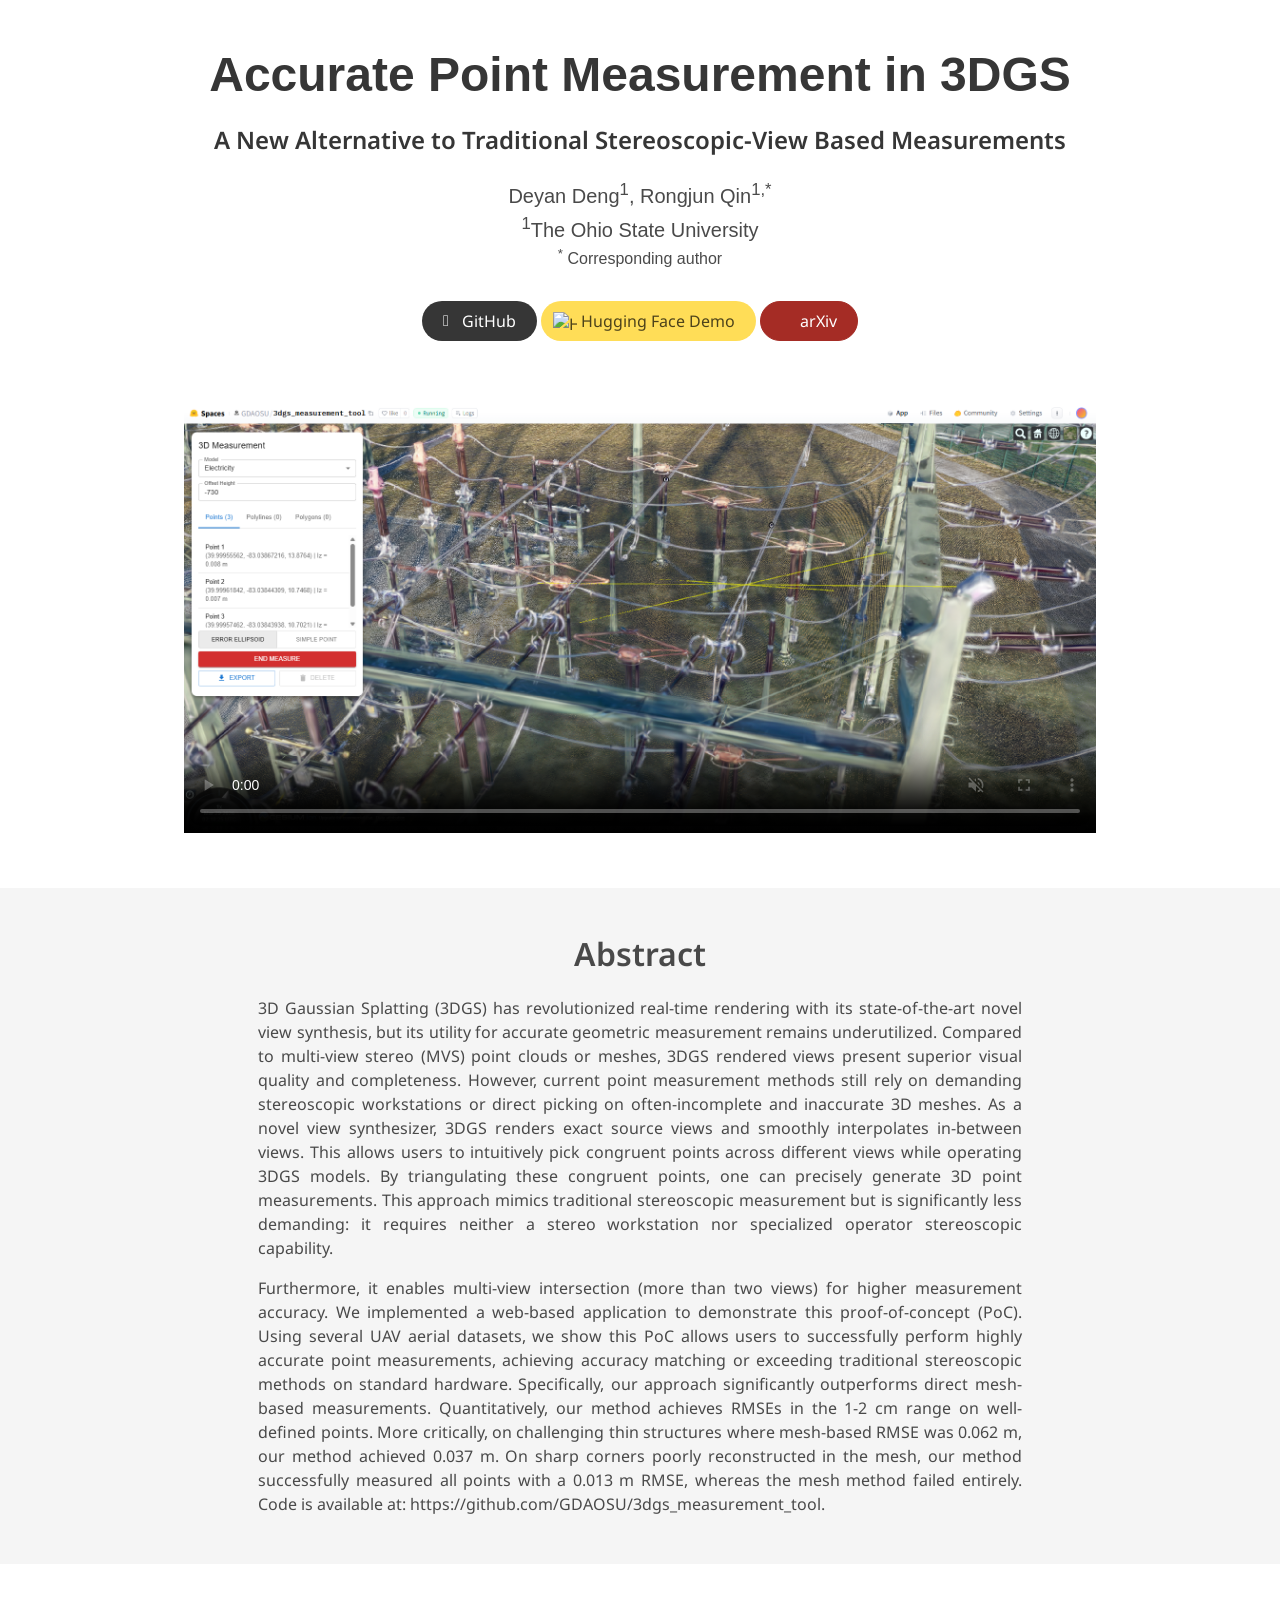
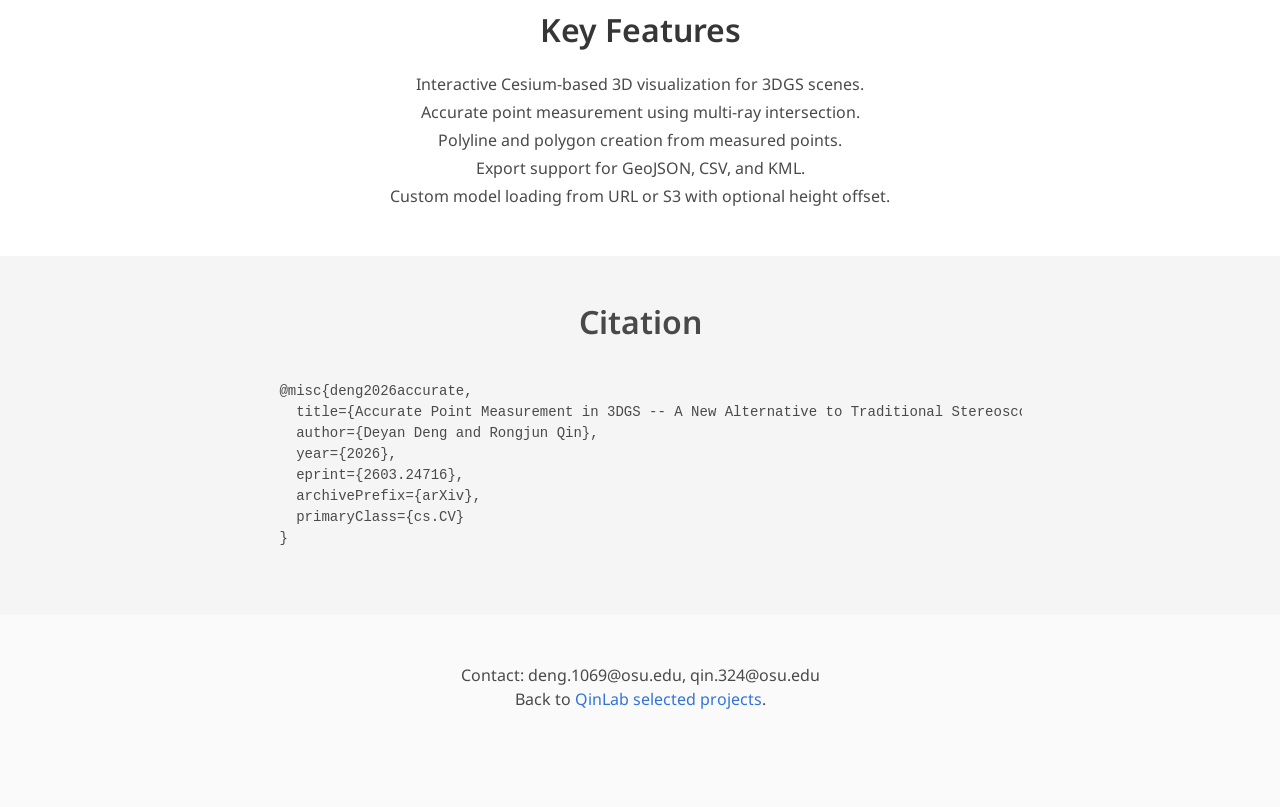
==== 3dgs_measurement_tool/index.html @ d61baaf9 "add 3dgs_measurement_tool" ====
<!DOCTYPE html>
<html lang="en">
<head>
  <meta charset="utf-8">
  <meta name="description" content="Accurate Point Measurement in 3DGS: A New Alternative to Traditional Stereoscopic-View Based Measurements.">
  <meta property="og:title" content="3DGS Measurement Tool" />
  <meta property="og:description" content="Interactive browser tool for accurate point measurement in 3D Gaussian Splatting with geometry creation and export." />
  <meta property="og:url" content="https://gdaosu.github.io/3dgs_measurement_tool/" />
  <meta property="og:image" content="https://gdaosu.github.io/3dgs_measurement_tool/static/images/demo.png" />
  <meta property="og:image:width" content="1200" />
  <meta property="og:image:height" content="630" />

  <meta name="twitter:title" content="3DGS Measurement Tool">
  <meta name="twitter:description" content="Accurate point measurement and geometry export for 3DGS scenes.">
  <meta name="twitter:image" content="https://gdaosu.github.io/3dgs_measurement_tool/static/images/demo.png">
  <meta name="twitter:card" content="summary_large_image">
  <meta name="keywords" content="3DGS, Gaussian Splatting, measurement, Cesium, photogrammetry, geospatial">
  <meta name="viewport" content="width=device-width, initial-scale=1">

  <title>3DGS Measurement Tool</title>
  <link rel="icon" type="image/jpeg" href="../assets/lab_logo.jpg">
  <link href="https://fonts.googleapis.com/css?family=Google+Sans|Noto+Sans|Castoro" rel="stylesheet">

  <link rel="stylesheet" href="static/css/bulma.min.css">
  <link rel="stylesheet" href="static/css/bulma-carousel.min.css">
  <link rel="stylesheet" href="static/css/bulma-slider.min.css">
  <link rel="stylesheet" href="static/css/fontawesome.all.min.css">
  <link rel="stylesheet" href="https://cdn.jsdelivr.net/gh/jpswalsh/academicons@1/css/academicons.min.css">
  <link rel="stylesheet" href="static/css/index.css">
</head>

<body>
  <section class="hero">
    <div class="hero-body">
      <div class="container is-max-desktop">
        <div class="columns is-centered">
          <div class="column has-text-centered">
            <h1 class="title is-1 publication-title">Accurate Point Measurement in 3DGS</h1>
            <h2 class="title is-4">A New Alternative to Traditional Stereoscopic-View Based Measurements</h2>

            <div class="is-size-5 publication-authors">
              <span class="author-block">Deyan Deng<sup>1</sup>,</span>
              <span class="author-block">Rongjun Qin<sup>1,*</sup></span>
            </div>

            <div class="is-size-5 publication-authors">
              <span class="author-block"><sup>1</sup>The Ohio State University</span>
            </div>
            <div class="is-size-6 publication-authors">
              <span class="author-block"><sup>*</sup> Corresponding author</span>
            </div>

            <div class="column has-text-centered" style="margin-top: 12px;">
              <div class="publication-links">
                <span class="link-block">
                  <a href="https://github.com/GDAOSU/3dgs_measurement_tool" target="_blank" rel="noopener" class="external-link button is-normal is-rounded is-dark">
                    <span class="icon"><i class="fab fa-github"></i></span>
                    <span>GitHub</span>
                  </a>
                </span>

                <span class="link-block">
                  <a href="https://huggingface.co/spaces/GDAOSU/3dgs_measurement_tool" target="_blank" rel="noopener" class="external-link button is-normal is-rounded is-warning">
                    <span class="icon">
                      <img src="https://huggingface.co/front/assets/huggingface_logo.svg" alt="Hugging Face" style="height: 18px; vertical-align: middle;">
                    </span>
                    <span>Hugging Face Demo</span>
                  </a>
                </span>

                <span class="link-block">
                  <a href="https://arxiv.org/abs/2603.24716" target="_blank" rel="noopener" class="external-link button is-normal is-rounded" style="background-color:#A52C25;border-color:#A52C25;color:white;">
                    <span class="icon"><i class="ai ai-arxiv"></i></span>
                    <span>arXiv</span>
                  </a>
                </span>
              </div>
            </div>
          </div>
        </div>
      </div>
    </div>
  </section>

  <section class="hero teaser">
    <div class="container is-max-desktop">
      <div class="hero-body">
        <video autoplay muted loop controls preload="metadata" playsinline width="100%" poster="static/images/demo.png">
          <source src="static/video/3dgs_measurement_tool_demo_30s.mp4" type="video/mp4">
        </video>
      </div>
    </div>
  </section>

  <section class="section hero is-light">
    <div class="container is-max-desktop">
      <div class="columns is-centered has-text-centered">
        <div class="column is-four-fifths">
          <h2 class="title is-3">Abstract</h2>
          <div class="content has-text-justified">
            <p>
              3D Gaussian Splatting (3DGS) has revolutionized real-time rendering with its state-of-the-art novel view synthesis, but its utility for accurate geometric measurement remains underutilized. Compared to multi-view stereo (MVS) point clouds or meshes, 3DGS rendered views present superior visual quality and completeness. However, current point measurement methods still rely on demanding stereoscopic workstations or direct picking on often-incomplete and inaccurate 3D meshes. As a novel view synthesizer, 3DGS renders exact source views and smoothly interpolates in-between views. This allows users to intuitively pick congruent points across different views while operating 3DGS models. By triangulating these congruent points, one can precisely generate 3D point measurements. This approach mimics traditional stereoscopic measurement but is significantly less demanding: it requires neither a stereo workstation nor specialized operator stereoscopic capability.
            </p>
            <p>
              Furthermore, it enables multi-view intersection (more than two views) for higher measurement accuracy. We implemented a web-based application to demonstrate this proof-of-concept (PoC). Using several UAV aerial datasets, we show this PoC allows users to successfully perform highly accurate point measurements, achieving accuracy matching or exceeding traditional stereoscopic methods on standard hardware. Specifically, our approach significantly outperforms direct mesh-based measurements. Quantitatively, our method achieves RMSEs in the 1-2 cm range on well-defined points. More critically, on challenging thin structures where mesh-based RMSE was 0.062 m, our method achieved 0.037 m. On sharp corners poorly reconstructed in the mesh, our method successfully measured all points with a 0.013 m RMSE, whereas the mesh method failed entirely. Code is available at: <a href="https://github.com/GDAOSU/3dgs_measurement_tool" target="_blank" rel="noopener">https://github.com/GDAOSU/3dgs_measurement_tool</a>.
            </p>
          </div>
        </div>
      </div>
    </div>
  </section>

  <section class="section">
    <div class="container is-max-desktop">
      <h2 class="title is-3 has-text-centered">Key Features</h2>
      <div class="content has-text-centered">
        <ul style="list-style: none; margin-left: 0;">
          <li>Interactive Cesium-based 3D visualization for 3DGS scenes.</li>
          <li>Accurate point measurement using multi-ray intersection.</li>
          <li>Polyline and polygon creation from measured points.</li>
          <li>Export support for GeoJSON, CSV, and KML.</li>
          <li>Custom model loading from URL or S3 with optional height offset.</li>
        </ul>
      </div>
    </div>
  </section>

  <section class="section hero is-light">
    <div class="container is-max-desktop">
      <div class="columns is-centered has-text-centered">
        <div class="column is-four-fifths">
          <h2 class="title is-3">Citation</h2>
          <div class="content has-text-left">
<pre><code>@misc{deng2026accurate,
  title={Accurate Point Measurement in 3DGS -- A New Alternative to Traditional Stereoscopic-View Based Measurements},
  author={Deyan Deng and Rongjun Qin},
  year={2026},
  eprint={2603.24716},
  archivePrefix={arXiv},
  primaryClass={cs.CV}
}</code></pre>
          </div>
        </div>
      </div>
    </div>
  </section>

  <footer class="footer">
    <div class="container">
      <div class="columns is-centered">
        <div class="column is-8">
          <div class="content has-text-centered">
            <p>
              Contact: deng.1069@osu.edu, qin.324@osu.edu<br>
              Back to <a href="../">QinLab selected projects</a>.
            </p>
          </div>
        </div>
      </div>
    </div>
  </footer>
</body>
</html>
---- 3dgs_measurement_tool/static/css/index.css ----
body {
  font-family: 'Noto Sans', sans-serif;
}


.footer .icon-link {
    font-size: 25px;
    color: #000;
}

.link-block a {
    margin-top: 5px;
    margin-bottom: 5px;
}

.dnerf {
  font-variant: small-caps;
}


.teaser .hero-body {
  padding-top: 0;
  padding-bottom: 3rem;
}

.teaser {
  font-family: 'Google Sans', sans-serif;
}


.publication-title {
}

.publication-banner {
  max-height: parent;

}

.publication-banner video {
  position: relative;
  left: auto;
  top: auto;
  transform: none;
  object-fit: fit;
}

.publication-header .hero-body {
}

.publication-title {
    font-family: 'Google Sans', sans-serif;
}

.publication-authors {
    font-family: 'Google Sans', sans-serif;
}

.publication-venue {
    color: #555;
    width: fit-content;
    font-weight: bold;
}

.publication-awards {
    color: #ff3860;
    width: fit-content;
    font-weight: bolder;
}

.publication-authors {
}

.publication-authors a {
   color: hsl(204, 86%, 53%) !important;
}

.publication-authors a:hover {
    text-decoration: underline;
}

.author-block {
  display: inline-block;
}

.publication-banner img {
}

.publication-authors {
  /*color: #4286f4;*/
}

.publication-video {
    position: relative;
    width: 100%;
    height: 0;
    padding-bottom: 56.25%;

    overflow: hidden;
    border-radius: 10px !important;
}

.publication-video iframe {
    position: absolute;
    top: 0;
    left: 0;
    width: 100%;
    height: 100%;
}

.publication-body img {
}

.results-carousel {
  overflow: hidden;
}

.results-carousel .item {
  margin: 5px;
  overflow: hidden;
  padding: 20px;
  font-size: 0;
}

.results-carousel video {
  margin: 0;
}

.slider-pagination .slider-page {
  background: #000000;
}

.eql-cntrb { 
  font-size: smaller;
}
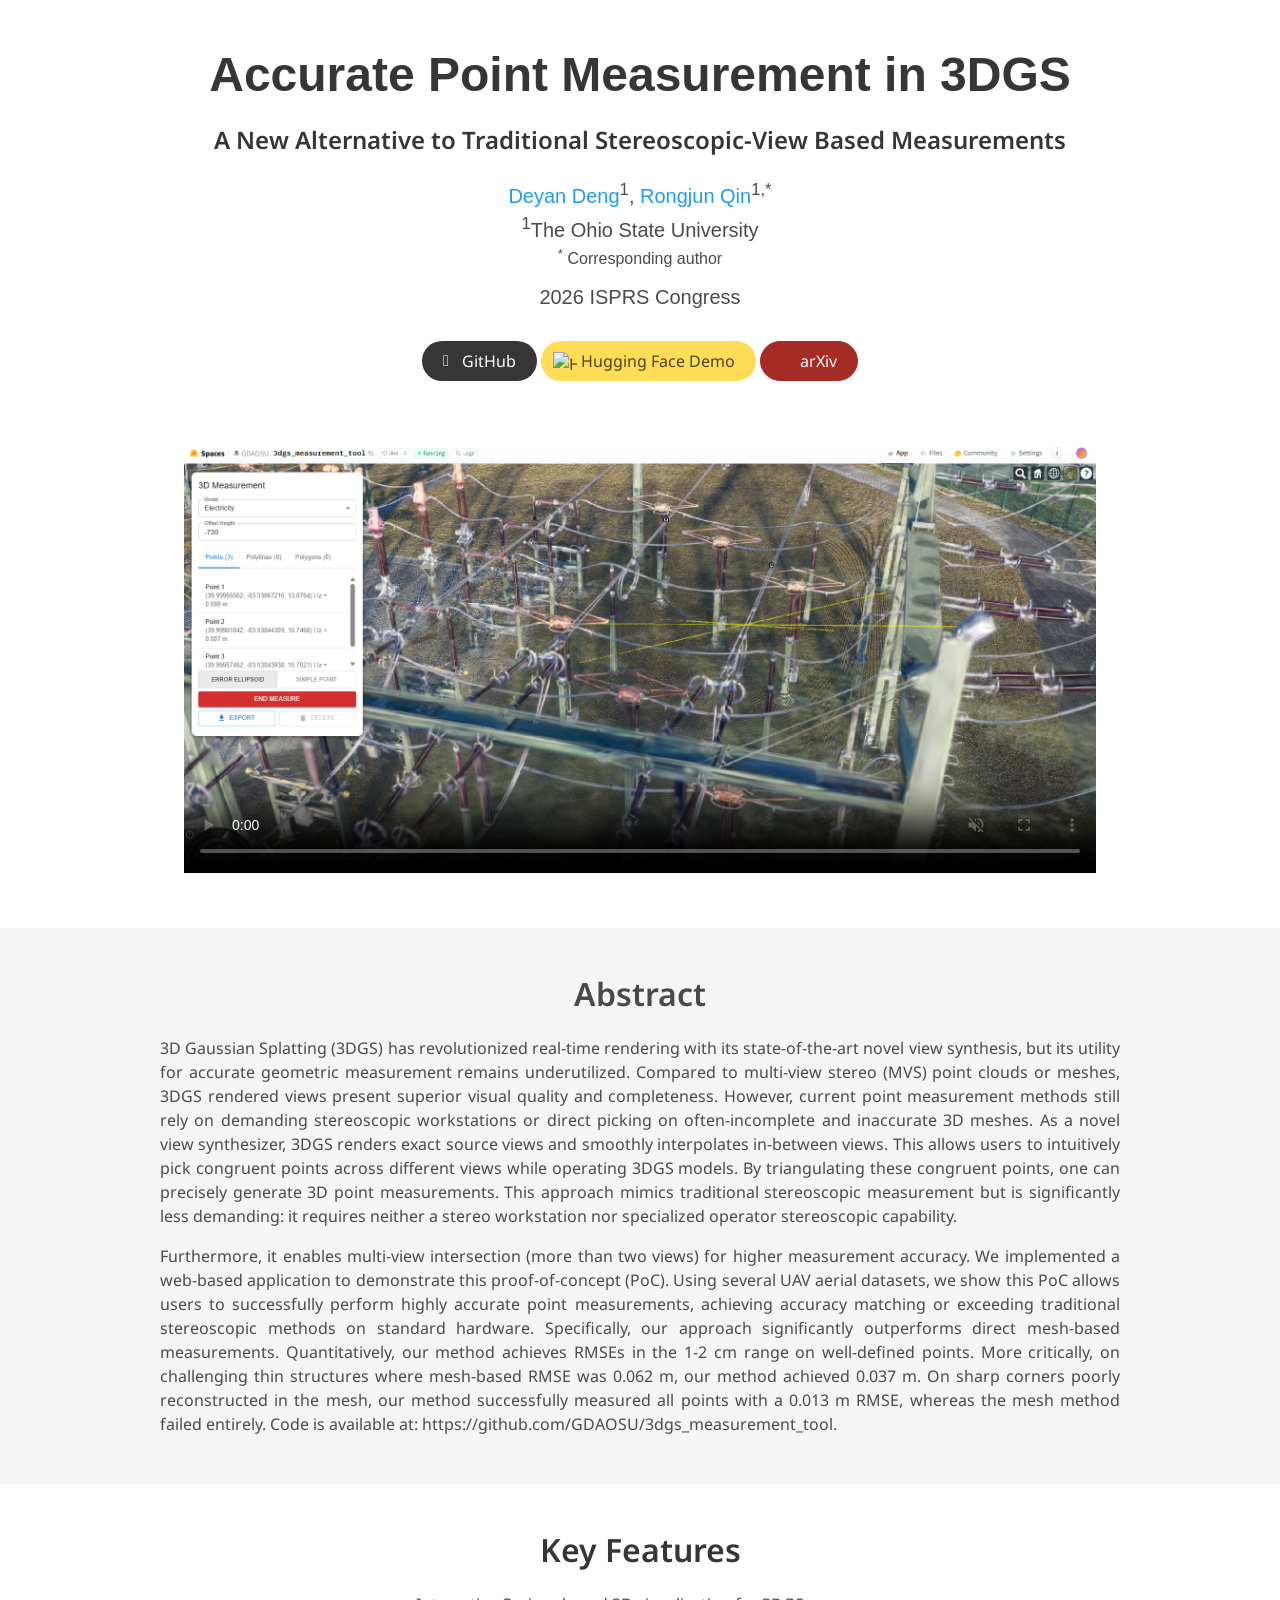
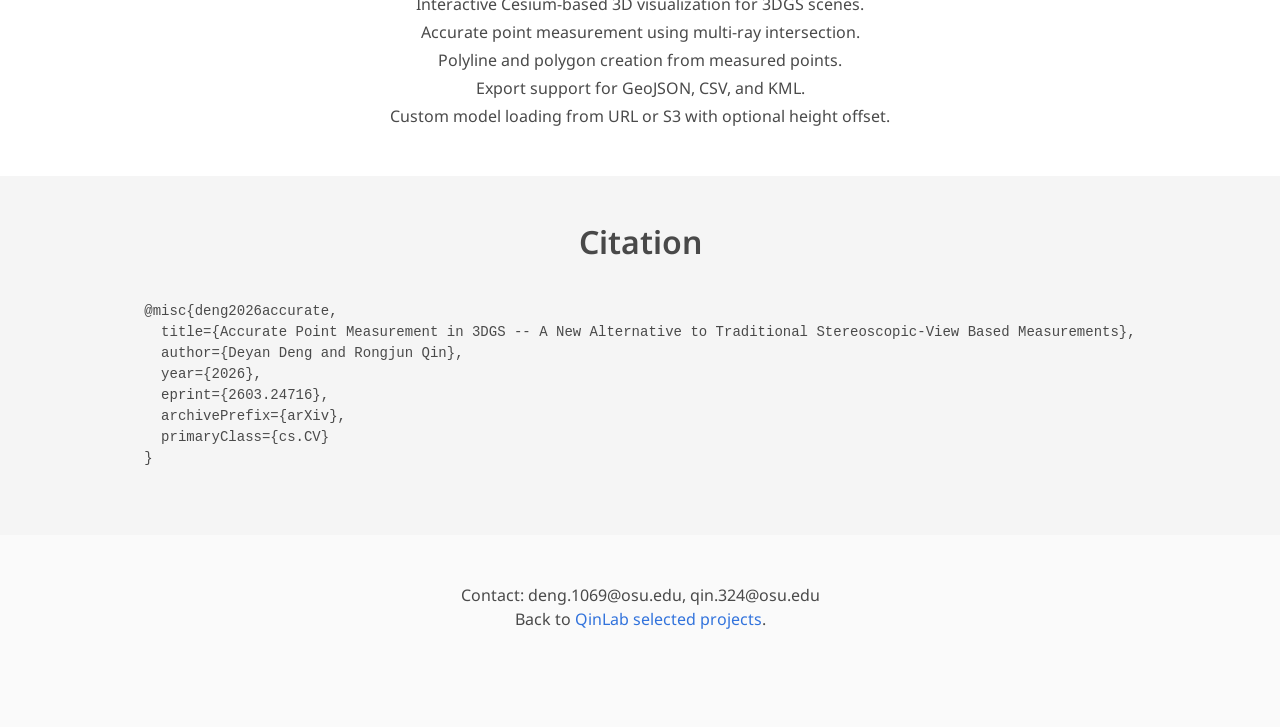
==== commit a723f6f0: "add 3dgs_measurement_tool" ====
--- a/3dgs_measurement_tool/index.html
+++ b/3dgs_measurement_tool/index.html
@@ -39,8 +39,8 @@
             <h2 class="title is-4">A New Alternative to Traditional Stereoscopic-View Based Measurements</h2>
 
             <div class="is-size-5 publication-authors">
-              <span class="author-block">Deyan Deng<sup>1</sup>,</span>
-              <span class="author-block">Rongjun Qin<sup>1,*</sup></span>
+              <span class="author-block"><a href="https://openreview.net/profile?id=~Deyan_Deng1" target="_blank" rel="noopener">Deyan Deng</a><sup>1</sup>,</span>
+              <span class="author-block"><a href="https://openreview.net/profile?id=~Rongjun_Qin1" target="_blank" rel="noopener">Rongjun Qin</a><sup>1,*</sup></span>
             </div>
 
             <div class="is-size-5 publication-authors">
@@ -48,6 +48,9 @@
             </div>
             <div class="is-size-6 publication-authors">
               <span class="author-block"><sup>*</sup> Corresponding author</span>
+            </div>
+            <div class="is-size-5 publication-authors" style="margin-top: 10px;">
+              <span class="author-block">2026 ISPRS Congress</span>
             </div>
 
             <div class="column has-text-centered" style="margin-top: 12px;">
@@ -95,7 +98,7 @@
   <section class="section hero is-light">
     <div class="container is-max-desktop">
       <div class="columns is-centered has-text-centered">
-        <div class="column is-four-fifths">
+        <div class="column">
           <h2 class="title is-3">Abstract</h2>
           <div class="content has-text-justified">
             <p>
@@ -128,7 +131,7 @@
   <section class="section hero is-light">
     <div class="container is-max-desktop">
       <div class="columns is-centered has-text-centered">
-        <div class="column is-four-fifths">
+        <div class="column">
           <h2 class="title is-3">Citation</h2>
           <div class="content has-text-left">
 <pre><code>@misc{deng2026accurate,
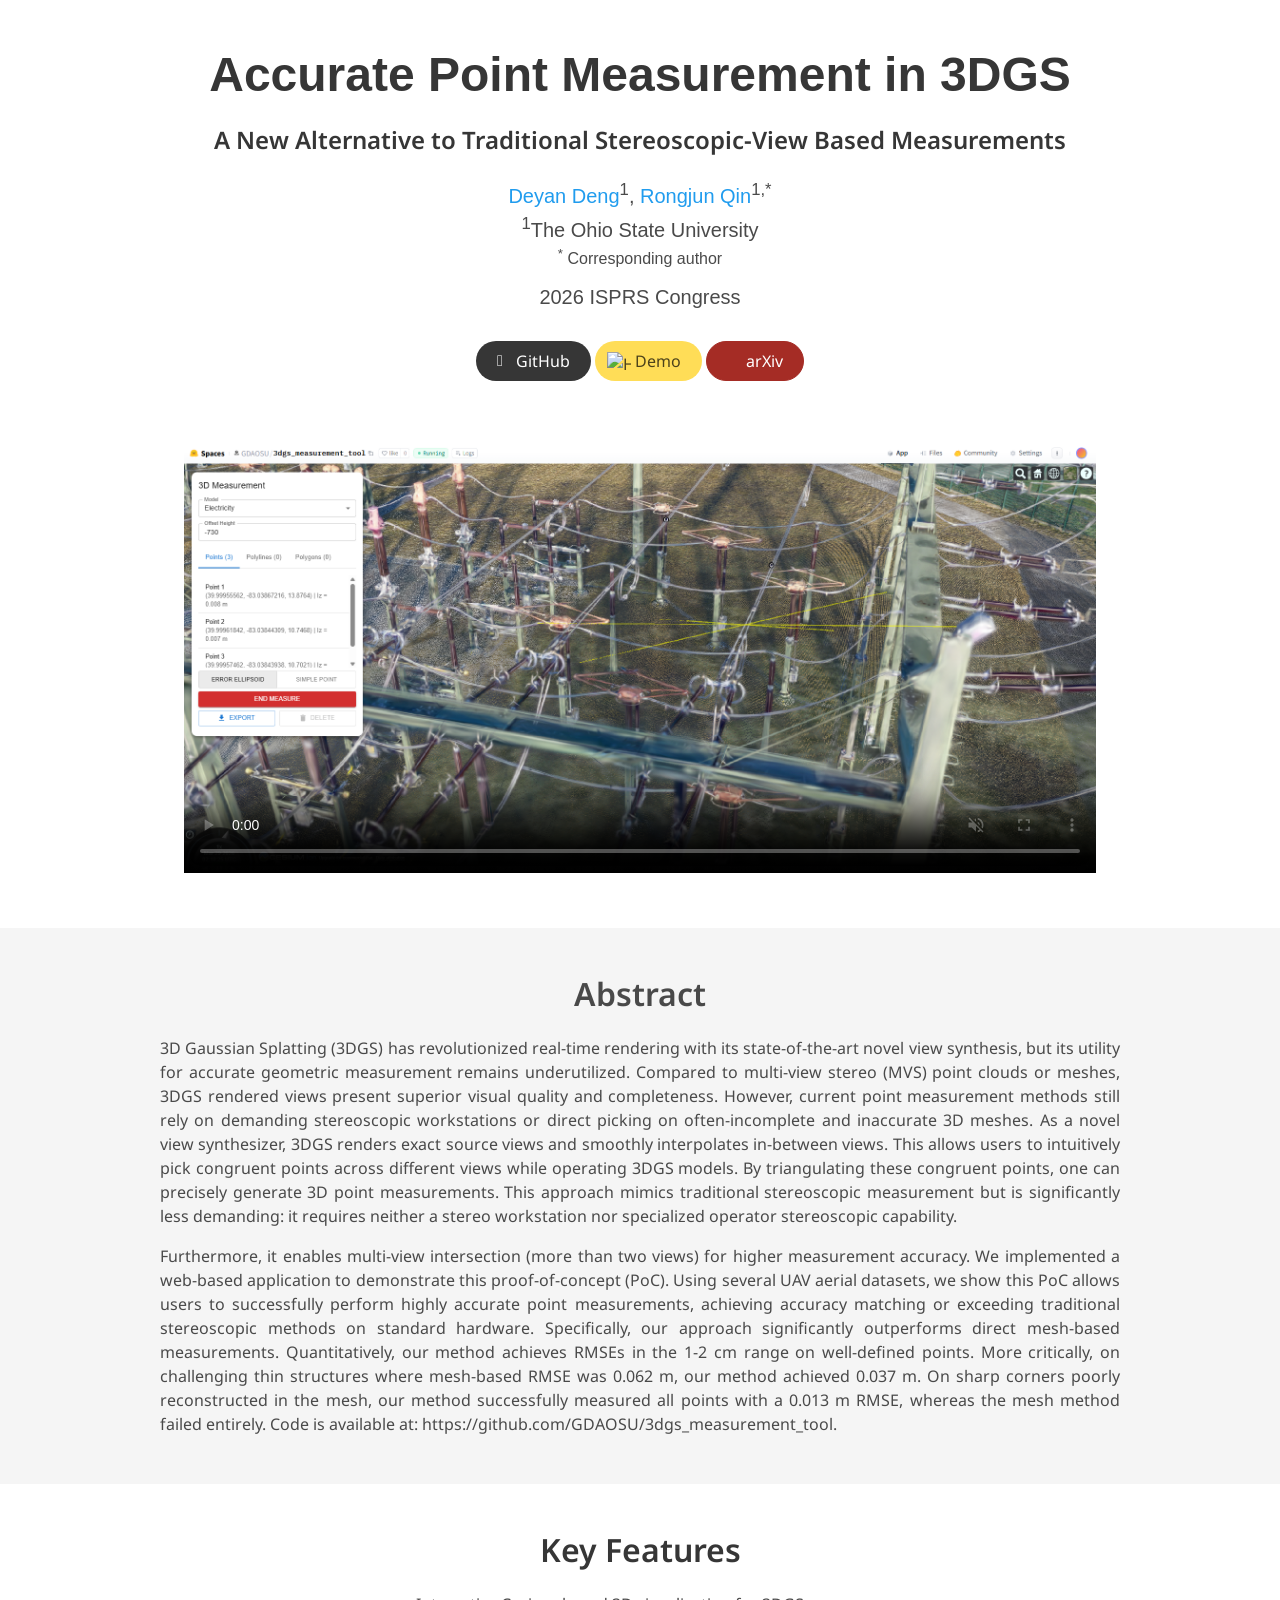
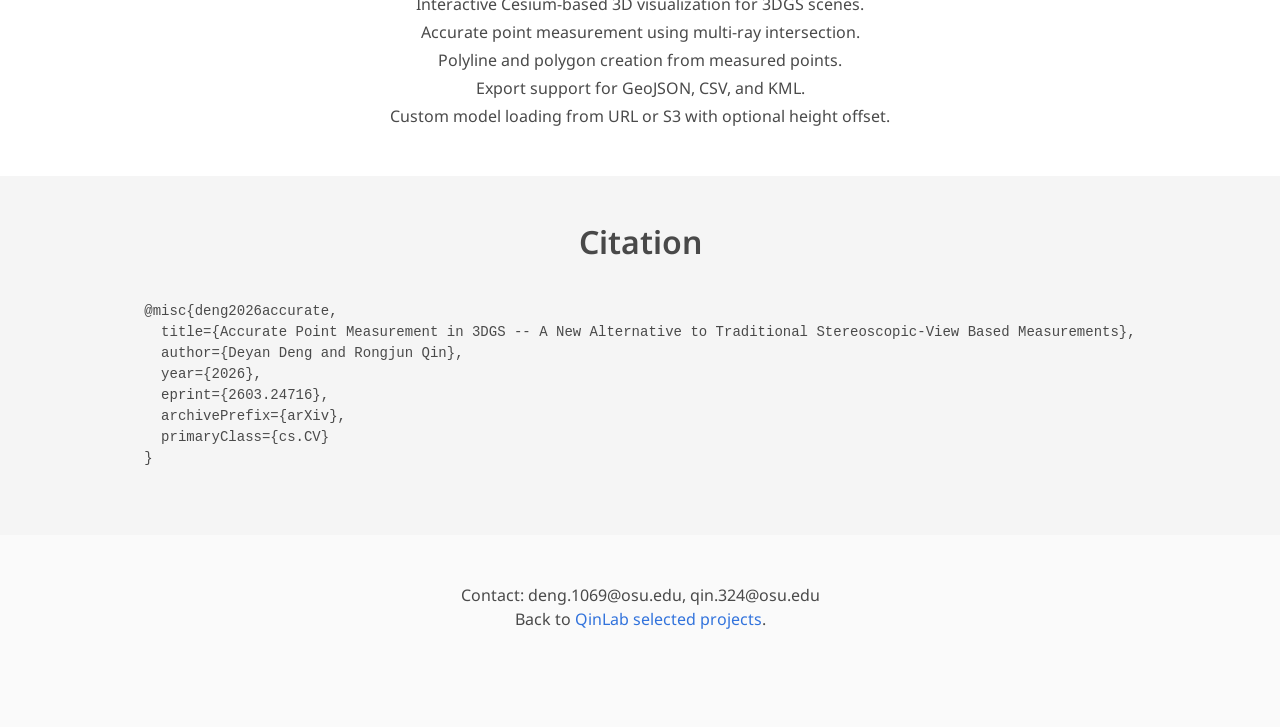
==== commit 38bbd542: "add 3dgs_measurement_tool" ====
--- a/3dgs_measurement_tool/index.html
+++ b/3dgs_measurement_tool/index.html
@@ -67,7 +67,7 @@
                     <span class="icon">
                       <img src="https://huggingface.co/front/assets/huggingface_logo.svg" alt="Hugging Face" style="height: 18px; vertical-align: middle;">
                     </span>
-                    <span>Hugging Face Demo</span>
+                    <span>Demo</span>
                   </a>
                 </span>
 
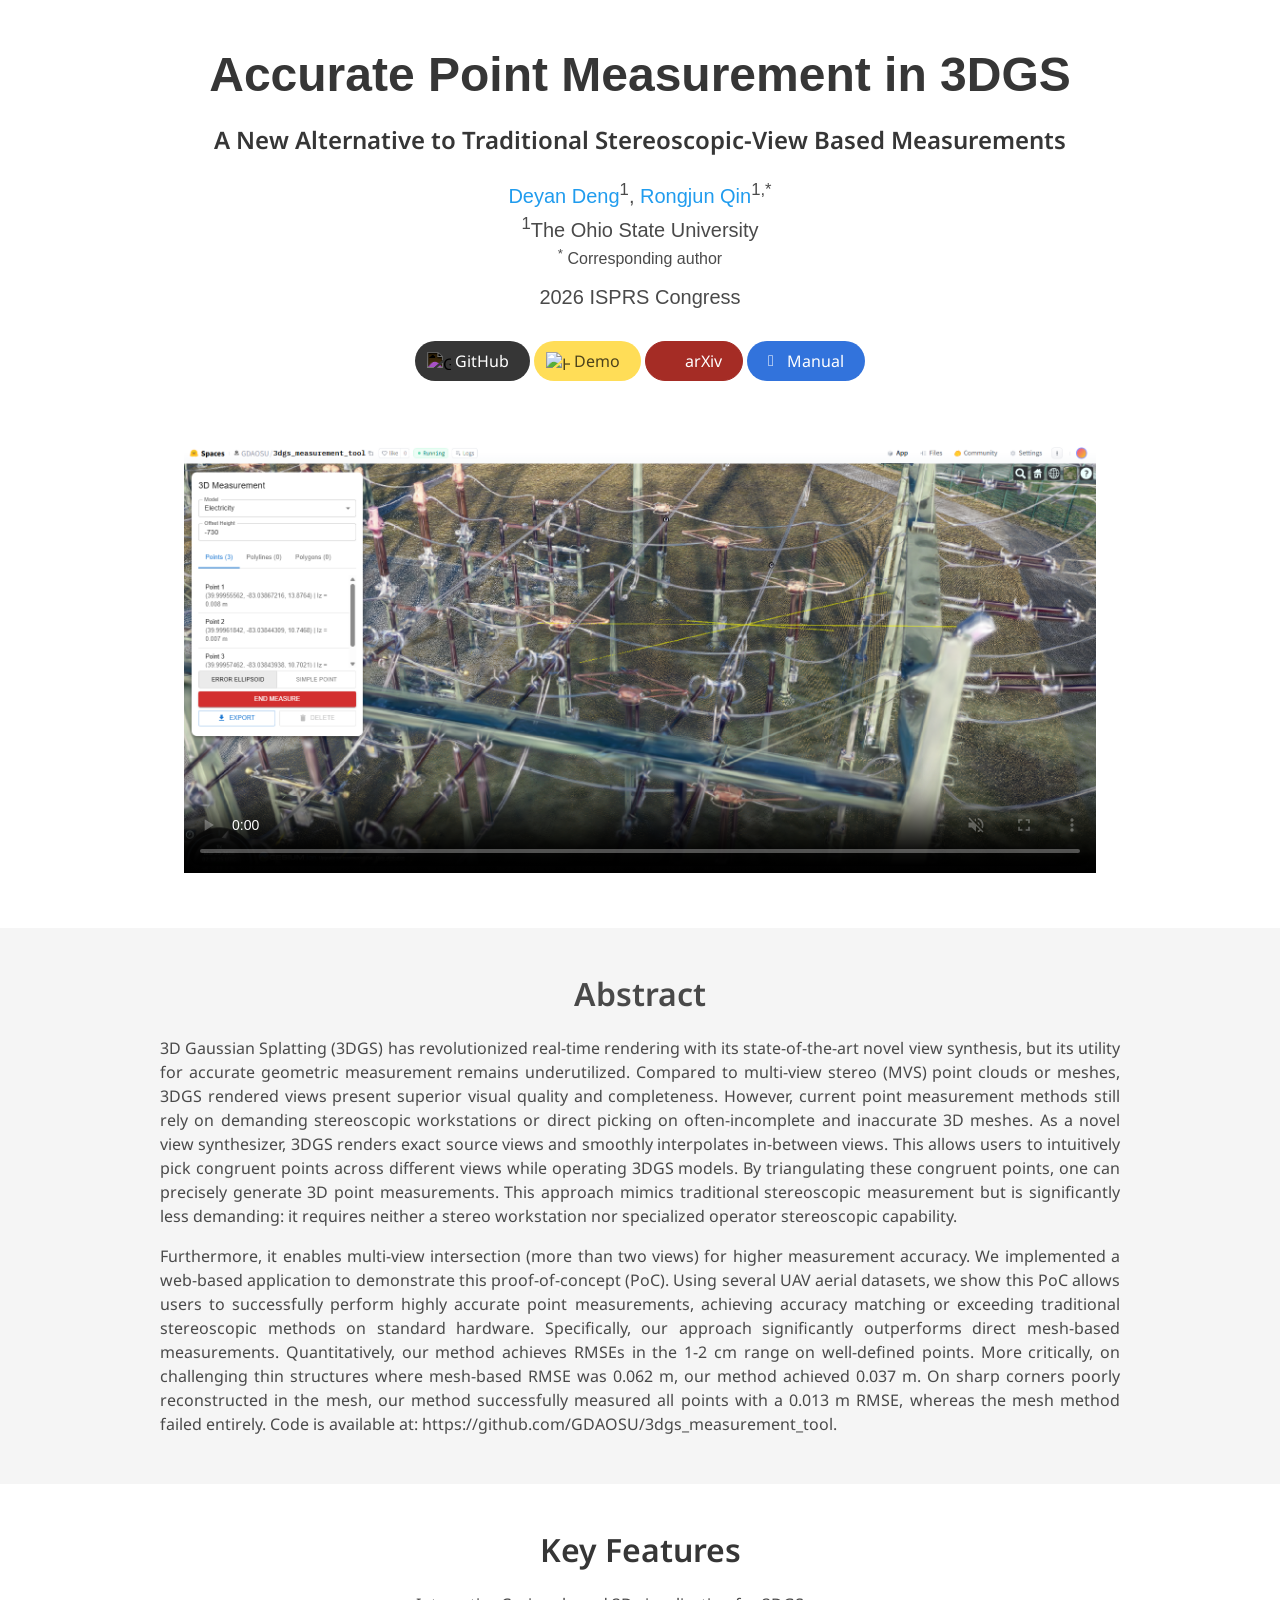
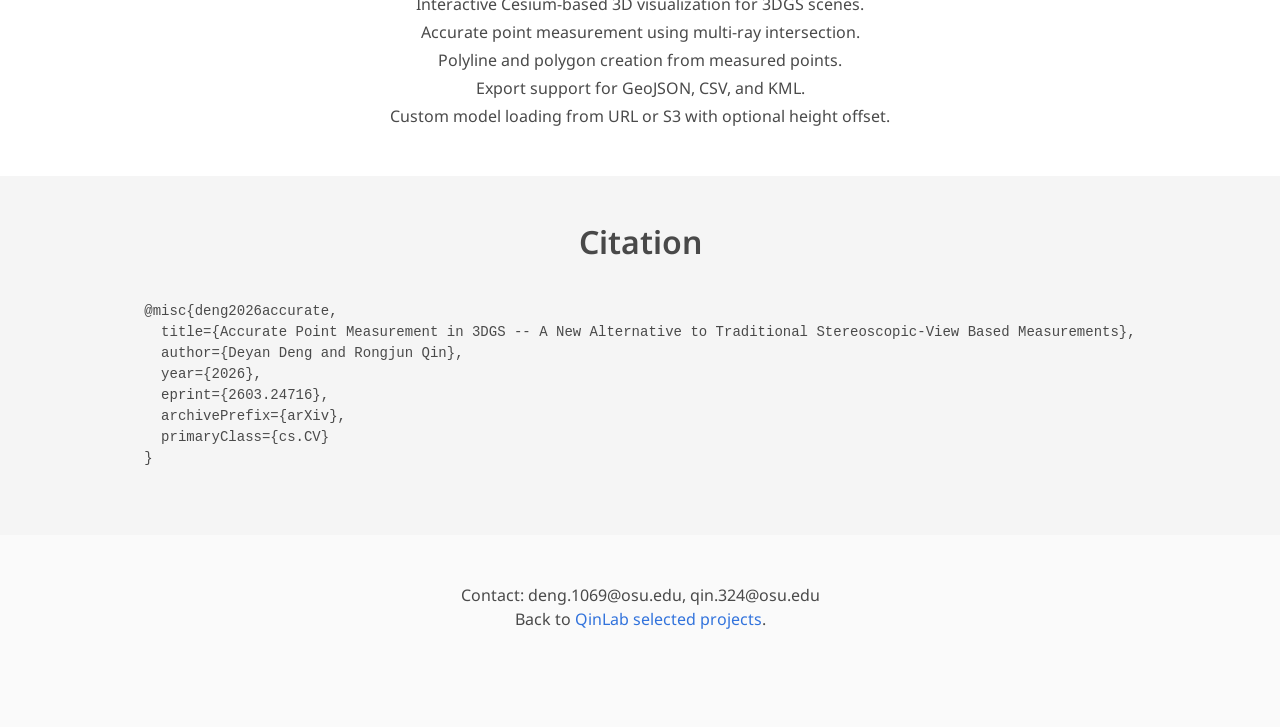
==== commit 9baf4f96: "update 3dgs_measurement_tool manual" ====
--- a/3dgs_measurement_tool/index.html
+++ b/3dgs_measurement_tool/index.html
@@ -57,7 +57,9 @@
               <div class="publication-links">
                 <span class="link-block">
                   <a href="https://github.com/GDAOSU/3dgs_measurement_tool" target="_blank" rel="noopener" class="external-link button is-normal is-rounded is-dark">
-                    <span class="icon"><i class="fab fa-github"></i></span>
+                    <span class="icon">
+                      <img src="https://github.githubassets.com/favicons/favicon.svg" alt="GitHub" style="height: 18px; vertical-align: middle; filter: invert(1);">
+                    </span>
                     <span>GitHub</span>
                   </a>
                 </span>
@@ -75,6 +77,13 @@
                   <a href="https://arxiv.org/abs/2603.24716" target="_blank" rel="noopener" class="external-link button is-normal is-rounded" style="background-color:#A52C25;border-color:#A52C25;color:white;">
                     <span class="icon"><i class="ai ai-arxiv"></i></span>
                     <span>arXiv</span>
+                  </a>
+                </span>
+
+                <span class="link-block">
+                  <a href="static/docs/operation_guide.pdf" target="_blank" rel="noopener" class="external-link button is-normal is-rounded is-link">
+                    <span class="icon"><i class="fas fa-book-reader"></i></span>
+                    <span>Manual</span>
                   </a>
                 </span>
               </div>
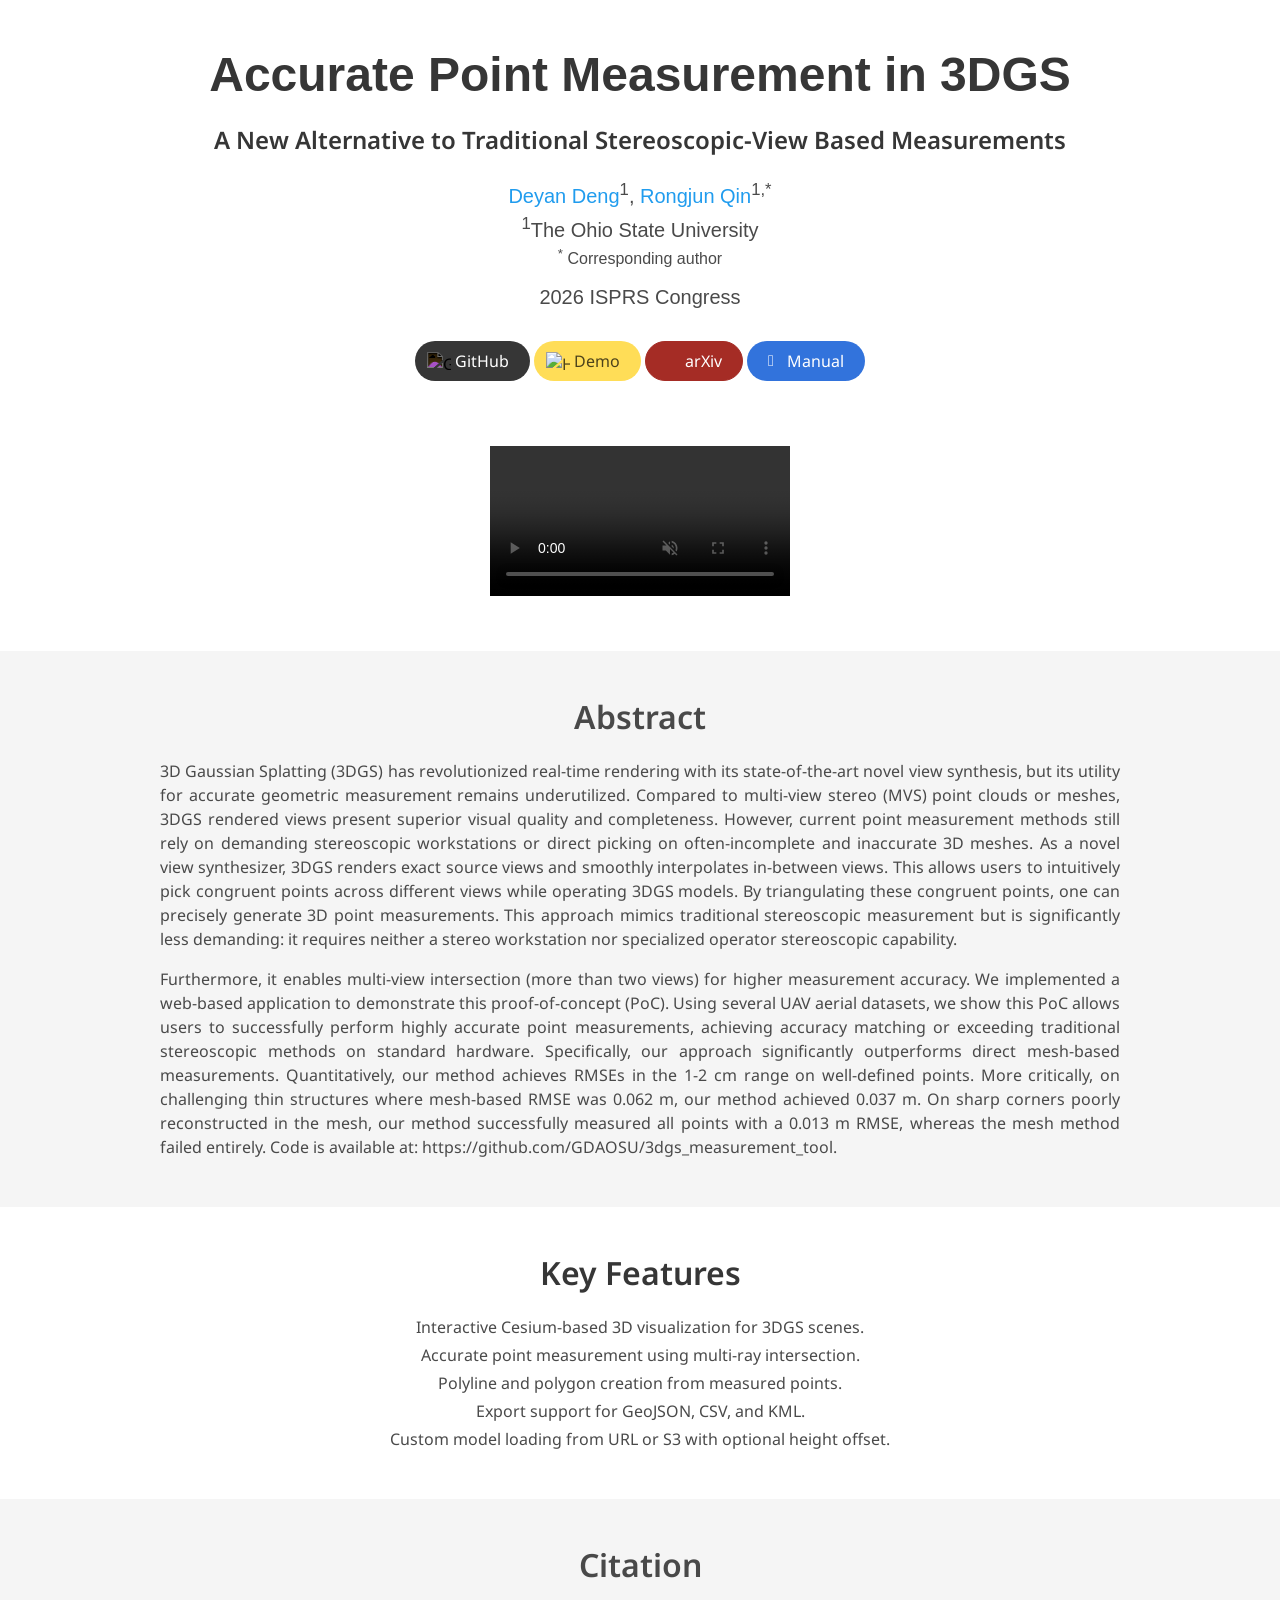
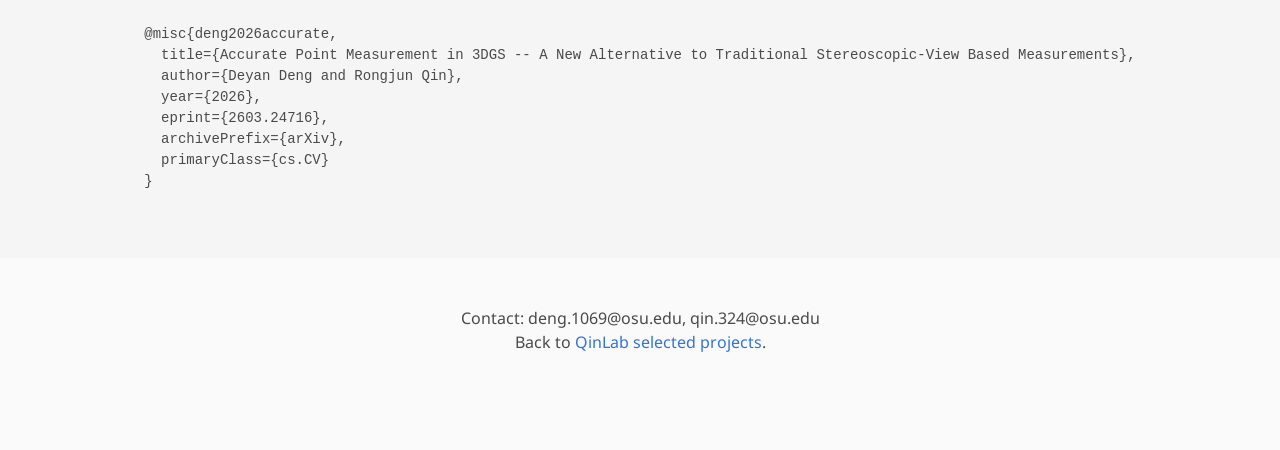
==== commit 3b9d1813: "update 3dgs_measurement_tool manual" ====
--- a/3dgs_measurement_tool/index.html
+++ b/3dgs_measurement_tool/index.html
@@ -97,7 +97,7 @@
   <section class="hero teaser">
     <div class="container is-max-desktop">
       <div class="hero-body">
-        <video autoplay muted loop controls preload="metadata" playsinline width="100%" poster="static/images/demo.png">
+        <video autoplay muted loop controls preload="metadata" playsinline width="100%">
           <source src="static/video/3dgs_measurement_tool_demo_30s.mp4" type="video/mp4">
         </video>
       </div>
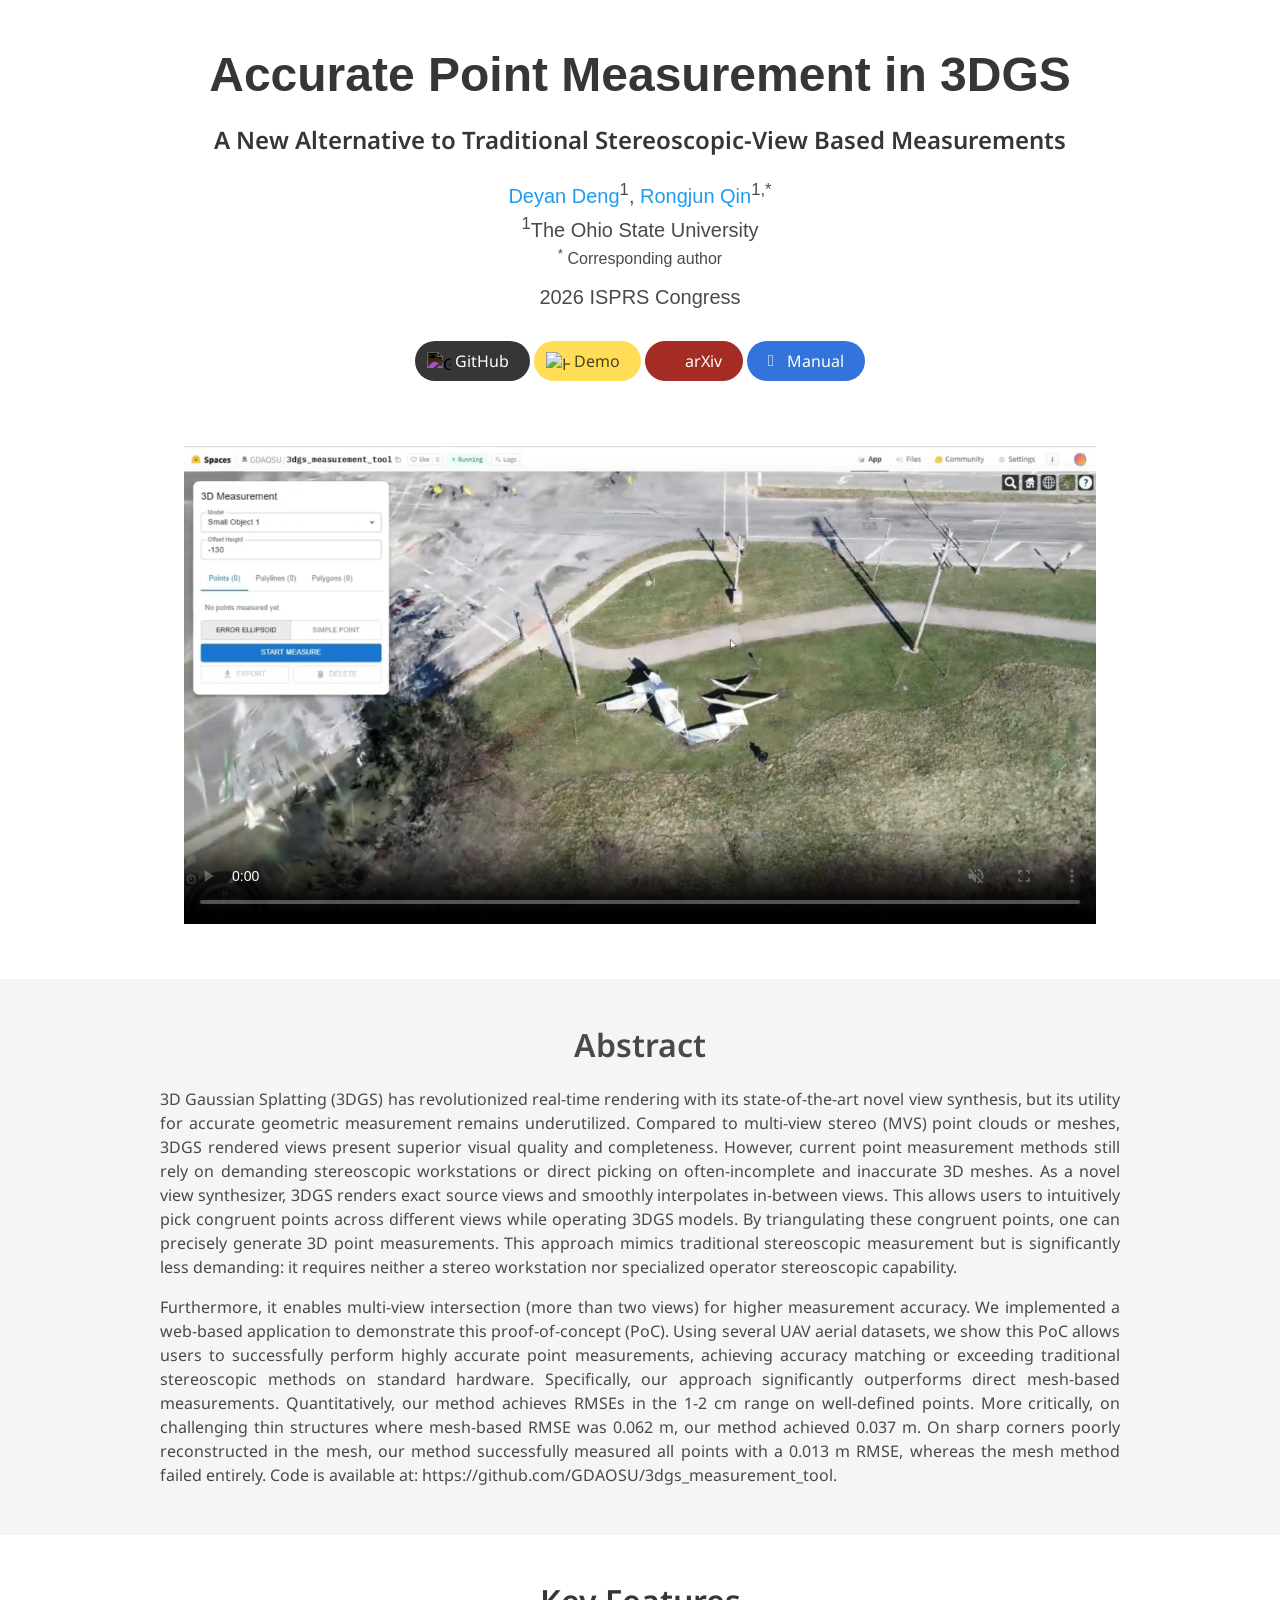
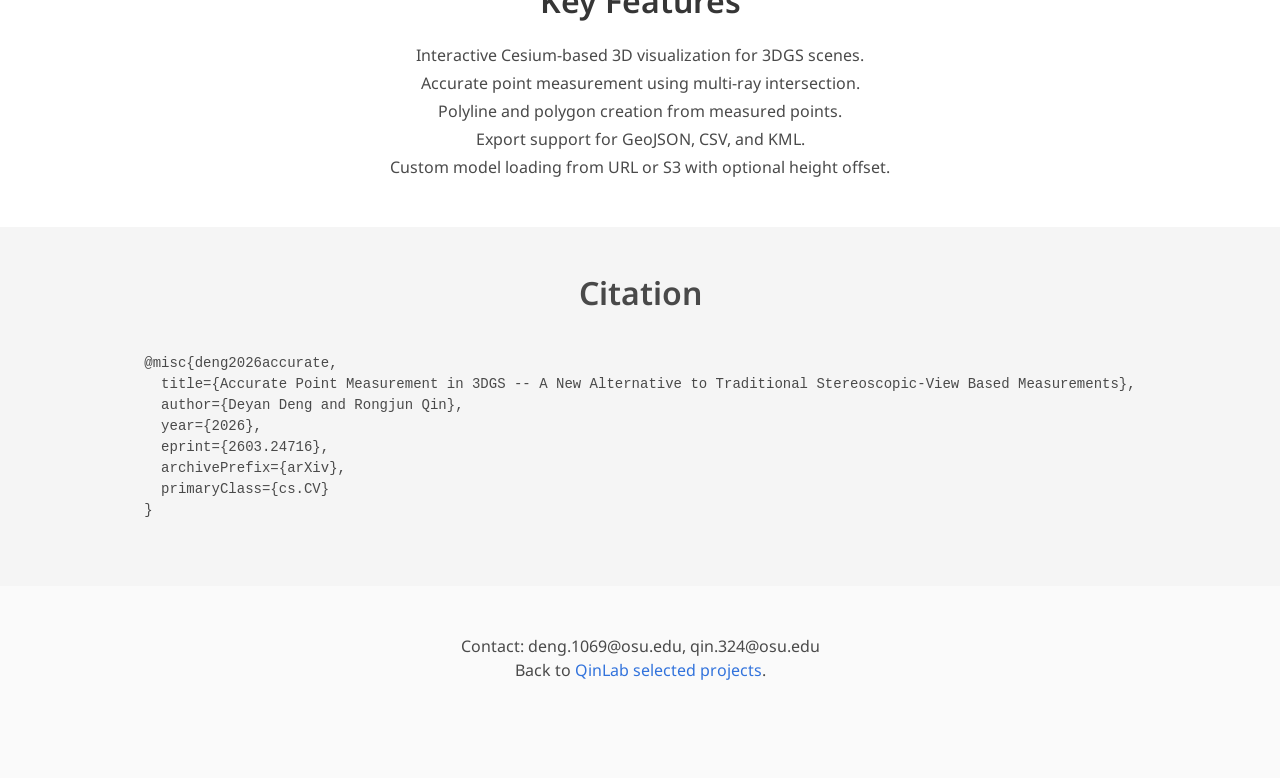
==== commit 636694b7: "add video caption image" ====
--- a/3dgs_measurement_tool/index.html
+++ b/3dgs_measurement_tool/index.html
@@ -97,8 +97,9 @@
   <section class="hero teaser">
     <div class="container is-max-desktop">
       <div class="hero-body">
-        <video autoplay muted loop controls preload="metadata" playsinline width="100%">
+        <video autoplay muted loop controls preload="metadata" playsinline width="100%" poster="static/images/video_caption.png">
           <source src="static/video/3dgs_measurement_tool_demo_30s.mp4" type="video/mp4">
+          <img src="static/images/video_caption.png" alt="3DGS Measurement Tool video preview" width="100%">
         </video>
       </div>
     </div>
